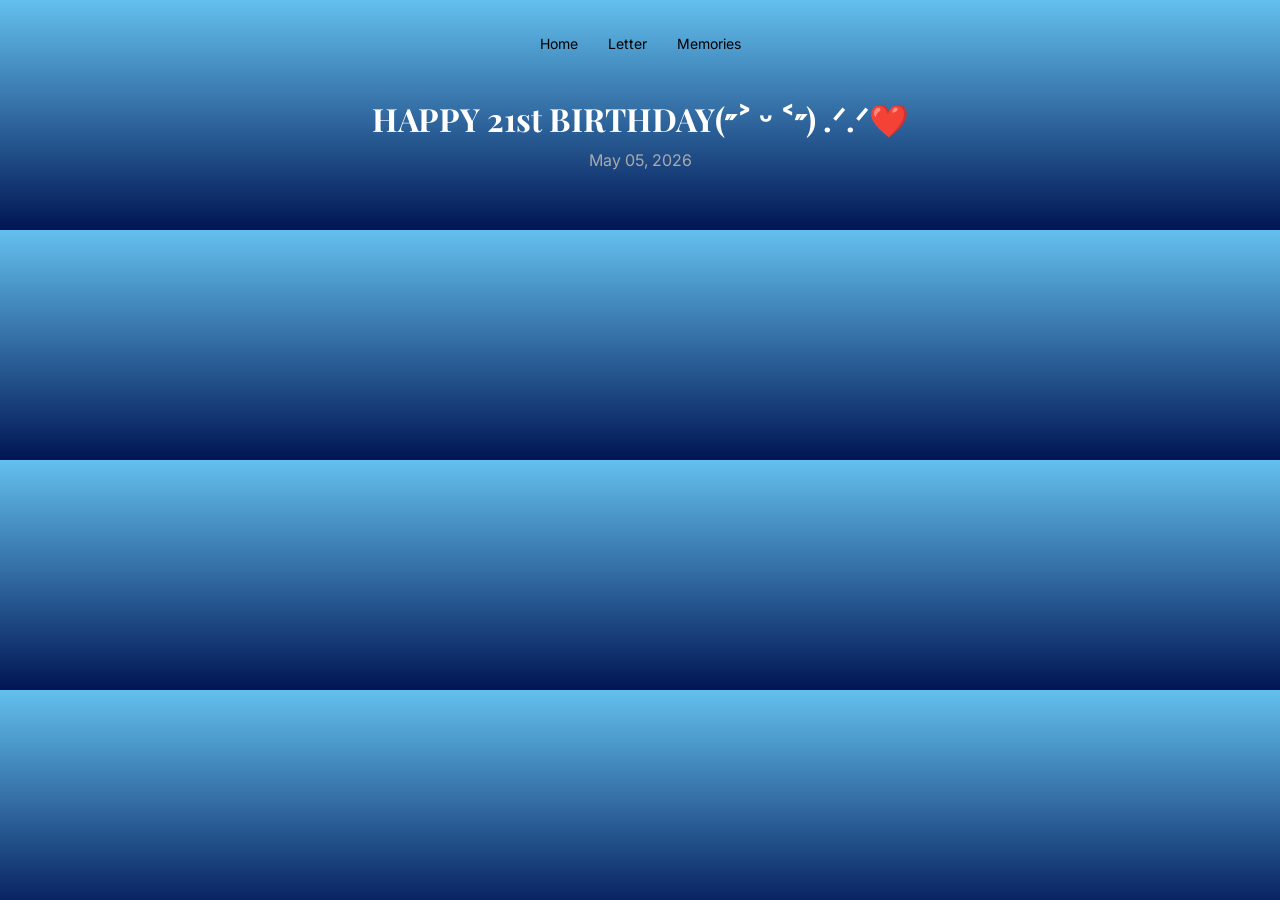
==== index.html @ 40b2fd0f "Add files via upload" ====
<!DOCTYPE html>
<html lang="en">
<head>
  <meta charset="UTF-8">
  <meta name="viewport" content="width=device-width, initial-scale=1.0">
  <title>Website for James</title>

  <link href="https://fonts.googleapis.com/css2?family=Playfair+Display:wght@500&family=Inter:wght@300;400&display=swap" rel="stylesheet">

  <link rel="stylesheet" href="style.css">
</head>

<body>
    <div id="navbar">
        <a href="index.html">Home</a>
        <a href="letter.html">Letter</a>
        <a href="memories.html">Memories</a>
    </div>

    <div>
        <h1 id="main">HAPPY 21st BIRTHDAY(˶˃ ᵕ ˂˶) .ᐟ.ᐟ❤️</h1>
        <p id="subtitle">May 05, 2026</p>
    </div>

    


</body>
---- style.css ----
/* RESET */
* {
  margin: 0;
  padding: 0;
  box-sizing: border-box;
}

/* BODY */
body {
  font-family: 'Inter', sans-serif;
  background: linear-gradient(to bottom, #63c0ee, #001554);
  color: #ffffff;
  padding: 20px;
}

/* NAVBAR */
#navbar {
  display: flex;
  justify-content: center;
  gap: 30px;
  padding: 15px;
  margin-bottom: 30px;
}

#navbar a {
  text-decoration: none;
  color: #000000;
  font-size: 14px;
  transition: 0.3s;
}

#navbar a:hover {
  color: #fff;
  letter-spacing: 1px;
}

/* HEADINGS */
h1 {
  font-family: 'Playfair Display', serif;
  text-align: center;
  text-size-adjust: 25px;
  margin-bottom: 10px;
}

#subtitle {
  text-align: center;
  color: #aaa;
  margin-bottom: 40px;
}

/* LETTER TITLE */
#letter {
  text-align: center;
  margin-bottom: 20px;
}

/* PLAYER */
.player {
  text-align: center;
  margin: 40px auto;
}

.cover {
  width: 180px;
  border-radius: 12px;
  margin-bottom: 10px;
}

.player h2 {
  font-size: 16px;
  margin-bottom: 5px;
}

.player p {
  font-size: 13px;
  color: #aaa;
  margin-bottom: 10px;
}

/* LETTER CONTENT */
.letter {
  max-width: 700px;
  margin: 30px auto;
  line-height: 1.8;
  font-size: 15px;
  text-align: justify;
  background: rgba(255, 255, 255, 0.05);
  padding: 20px;
  border-radius: 12px;
}

#memories {
    font-size: 23px;
}
/* MEMORIES SUBTEXT */
.memosub {
  text-align: center;
  color: #00406e;
  margin-bottom: 30px;
}

#music {
    font-size: 10px;
}
#musicsub {
    font-size: 8px;
    color: #00406e;

}

/* MEMORY GROUP */
.memory-group {
  margin: 50px 0;
}

.memory-group h2 {
  margin-bottom: 15px;
  font-family: 'Playfair Display', serif;
}

/* GALLERY */
.gallery {
  display: flex;
  gap: 15px;
  flex-wrap: wrap;
}

/* CARD */
.card {
  width: 180px;
  border-radius: 12px;
  overflow: hidden;
  background: #fff;
  padding: 8px;
  transition: 0.3s;
  cursor: pointer;
}

/* IMAGE */
.card img {
  width: 100%;
  border-radius: 8px;
  transition: 0.4s;
}

/* HOVER EFFECT */
.card:hover {
  transform: translateY(-5px);
}

.card:hover img {
  transform: scale(1.1);
}

/* DEFAULT SIZE (ALL IMAGES) */
.card {
  width: 180px;
  padding: 0;
  overflow: hidden;
  border-radius: 12px;
}

/* IMAGE FIT FIX */
.card img {
  width: 100%;
  height: 100%;
  display: block;
  object-fit: cover;
}
/* 📸 September */
.p-sep {
  width: 160px;   /* smaller */
  height: 500px;
}

/* 📸 October */
.p-oct {
  width: 350px;   /* bigger */
  height: 500px;
}

/* 📸 November */
.p-nov {
  width: 160x;   /* smallest */
  height: 500px;
}

.p-dec {
  width: 160px;   /* smaller */
  height: 500px;
}

.p-jan {
  width: 350px;   /* bigger */
  height: 500px;
}

.p-feb {
  width: 160px;   /* smaller */
  height: 500px;
}

.p-mar {
  width: 160px;   /* smaller */
  height: 500px;
}

.p-idk {
  width: 160px;   /* smaller */
  height: 500px;
}

.p-feb2 {
    width: 350px;   /* bigger */
    height: 500px;
}
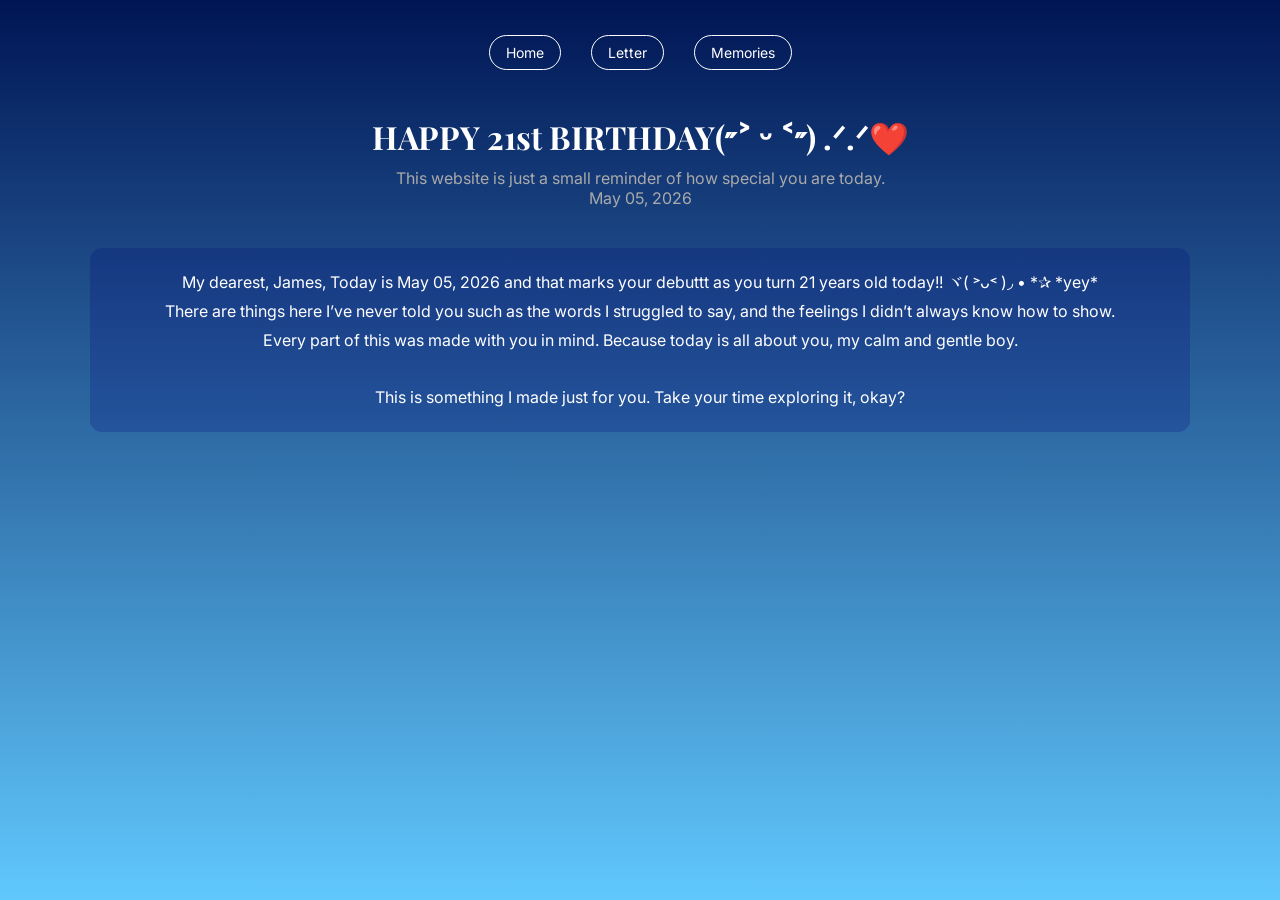
==== commit 0cc26c43: "Add files via upload" ====
--- a/index.html
+++ b/index.html
@@ -19,10 +19,20 @@
 
     <div>
         <h1 id="main">HAPPY 21st BIRTHDAY(˶˃ ᵕ ˂˶) .ᐟ.ᐟ❤️</h1>
-        <p id="subtitle">May 05, 2026</p>
+        <p id="subtitle">This website is just a small reminder of how special you are today.</p>
+        <p id="date">May 05, 2026</p>
     </div>
 
-    
+    <p class="intro">
+        My dearest, James, Today is May 05, 2026 and that marks your debuttt as you turn 21 years old today!! ヾ( ˃ᴗ˂ )◞ • *✰ *yey*
+        <br>
+        There are things here I’ve never told you such as the words I struggled to say, and the feelings I didn’t always know how to show.
+        <br>
+        Every part of this was made with you in mind. Because today is all about you, my calm and gentle boy.
+        <br>
+        <br>
+        This is something I made just for you.  Take your time exploring it, okay?
+    </p>
 
 
 </body>
--- a/style.css
+++ b/style.css
@@ -8,9 +8,13 @@
 /* BODY */
 body {
   font-family: 'Inter', sans-serif;
-  background: linear-gradient(to bottom, #63c0ee, #001554);
+  background: linear-gradient(to bottom, #001554, #60c8fd); /* to bottom, #63c0ee, #001554); */
   color: #ffffff;
   padding: 20px;
+
+  min-height: 100vh;              /* 🔥 fills full screen */
+  background-repeat: no-repeat;   /* 🔥 prevents repeating */
+  background-attachment: fixed;   /* 🔥 removes layered effect */
 }
 
 /* NAVBAR */
@@ -24,14 +28,24 @@
 
 #navbar a {
   text-decoration: none;
-  color: #000000;
+  color: #ffffff;
   font-size: 14px;
   transition: 0.3s;
+
+  /* added button look */
+  padding: 8px 16px;
+  border-radius: 20px;
+  border: 1px solid #ffffff;
+  background: transparent;
 }
 
 #navbar a:hover {
-  color: #fff;
+  color: #000000;
   letter-spacing: 1px;
+
+  /* added hover button effect */
+  background: #ffffff;
+  transform: translateY(-2px);
 }
 
 /* HEADINGS */
@@ -42,11 +56,35 @@
   margin-bottom: 10px;
 }
 
+h3 {
+  text-align: center;
+}
+
 #subtitle {
+  text-align: center;
+  color: #aaa;
+}
+
+#date {
   text-align: center;
   color: #aaa;
   margin-bottom: 40px;
-}
+  text-size-adjust: 15px;
+}
+
+
+.intro {
+  text-align: center;
+  padding: 2px;
+  width: 1100px;
+  margin: auto;
+  padding: 20px;
+  border-radius: 12px;
+  background: rgba(0, 0, 119, 0.213);
+   line-height: 1.8;
+}
+
+
 
 /* LETTER TITLE */
 #letter {
@@ -167,50 +205,32 @@
   display: block;
   object-fit: cover;
 }
-/* 📸 September */
-.p-sep {
+
+.p-feb, .p-mar, .p-idk, .p-sep, .p-nov, .p-dec {
   width: 160px;   /* smaller */
   height: 500px;
 }
-
-/* 📸 October */
-.p-oct {
+.p-oct, .p-jan, .p-feb2, .p-jan2 {
   width: 350px;   /* bigger */
   height: 500px;
 }
 
-/* 📸 November */
-.p-nov {
-  width: 160x;   /* smallest */
-  height: 500px;
-}
-
-.p-dec {
-  width: 160px;   /* smaller */
-  height: 500px;
-}
-
-.p-jan {
-  width: 350px;   /* bigger */
-  height: 500px;
-}
-
-.p-feb {
-  width: 160px;   /* smaller */
-  height: 500px;
-}
-
-.p-mar {
-  width: 160px;   /* smaller */
-  height: 500px;
-}
-
-.p-idk {
-  width: 160px;   /* smaller */
-  height: 500px;
-}
-
-.p-feb2 {
-    width: 350px;   /* bigger */
-    height: 500px;
-}+.p-c1, .p-c2, .p-c3, .p-c4, .p-c5, .p-c6, .p-c8, .p-c10, .p-c12 {
+  width: 300px;   /* bigger */
+  height: 250px;
+}
+
+.p-d1, .p-d3, .p-d6, .p-d7, .p-d10, .p-d11, .p-d12 {
+  width: 250px;   /* bigger */
+  height: 350px;
+}
+
+.p-d2, .p-d4, .p-d5, .p-d8, .p-d9 {
+  width: 400px;   /* bigger */
+  height: 350px;
+}
+
+.p-j1, .p-j4, .p-j5, .p-j6 {
+  width: 370px;   /* LANDSCAPE */
+  height: 300px;
+}
